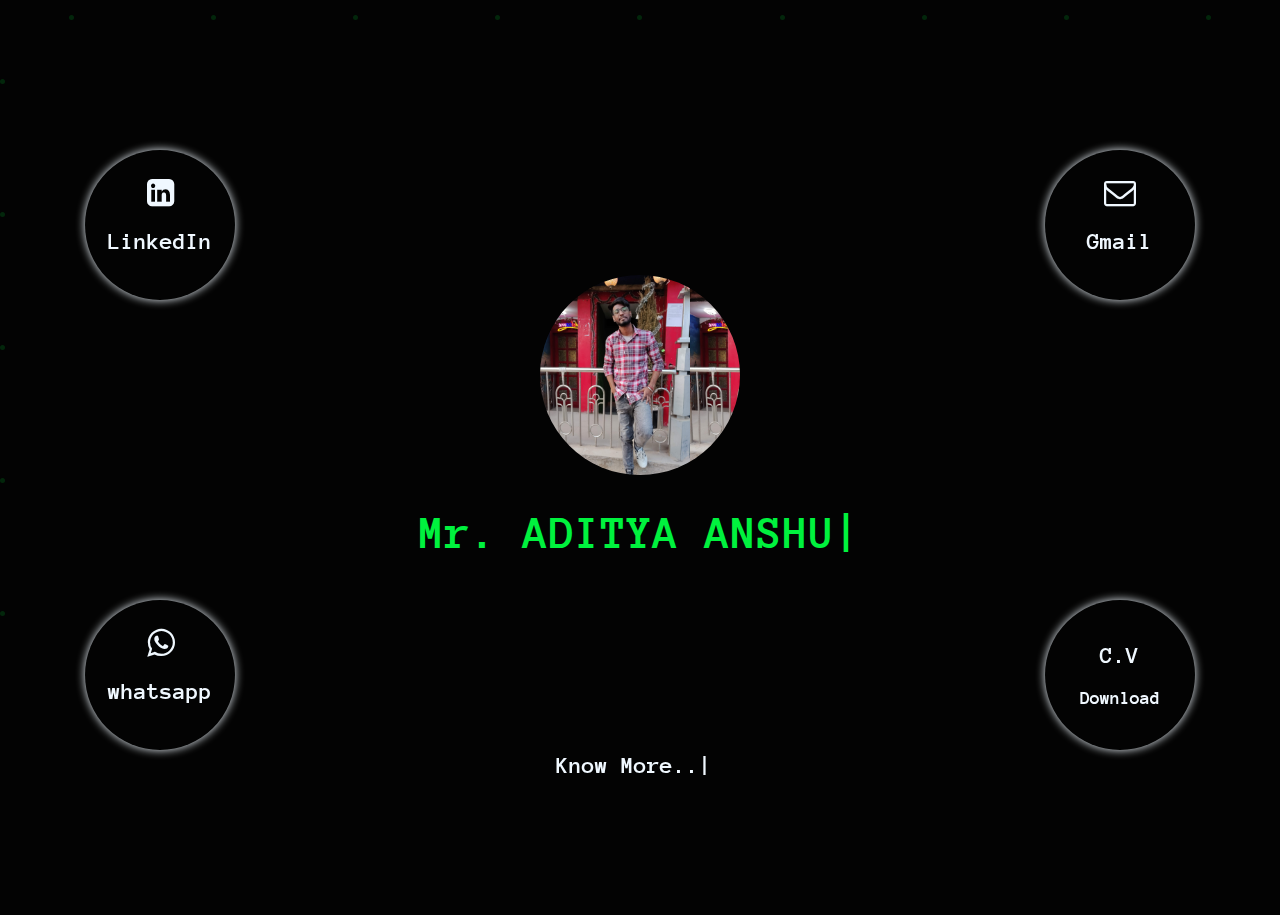
==== index.html @ 7e4ab405 "portfolio" ====
<!DOCTYPE html>
<html lang="en">

<head>
    <meta charset="UTF-8">
    <meta http-equiv="X-UA-Compatible" content="IE=edge">
    <meta name="viewport" content="width=device-width, initial-scale=1.0">
    <title>Document</title>
    <link rel="stylesheet" href="css/style.css">
    <link rel="stylesheet" href="css/animation.css">
    <link rel="stylesheet" href="https://cdnjs.cloudflare.com/ajax/libs/font-awesome/4.7.0/css/font-awesome.min.css">
</head>


<body>
    <div class="animations-container">
        <div class="left-animation">
            <div class="lefttoright">
                <div class="line"></div>
                <div class="dot"></div>
            </div>
            <div class="lefttoright">
                <div class="line"></div>
                <div class="dot"></div>
            </div>
            <div class="lefttoright">
                <div class="line"></div>
                <div class="dot"></div>
            </div>
            <div class="lefttoright">
                <div class="line"></div>
                <div class="dot"></div>
            </div>
            <div class="lefttoright">
                <div class="line"></div>
                <div class="dot"></div>
            </div>
        </div>

        <div class="top-animation">
            <div class="toptobottom">
                <div class="line"></div>
                <div class="dot"></div>
            </div>
            <div class="toptobottom">
                <div class="line"></div>
                <div class="dot"></div>
            </div>
            <div class="toptobottom">
                <div class="line"></div>
                <div class="dot"></div>
            </div>
            <div class="toptobottom">
                <div class="line"></div>
                <div class="dot"></div>
            </div>
            <div class="toptobottom">
                <div class="line"></div>
                <div class="dot"></div>
            </div>
            <div class="toptobottom">
                <div class="line"></div>
                <div class="dot"></div>

            </div>
            <div class="toptobottom">
                <div class="line"></div>
                <div class="dot"></div>
            </div>
            <div class="toptobottom">
                <div class="line"></div>
                <div class="dot"></div>
            </div>
            <div class="toptobottom">
                <div class="line"></div>
                <div class="dot"></div>
            </div>
        </div>
        <div class="animation-dot">
            <div class="dot"></div>
        </div>
        <div class="option-container">
            <div class="image-container">
                <div class="pulse-container" id="linkedin">
                    <a href="https://www.linkedin.com/in/aditya-anshu-778134219">
                        <i class="fa fa-linkedin-square fa-2x" aria-hidden="true"></i>
                        <h2>LinkedIn</h2>
                    </a>
                </div>
            </div>
            <div class="image-container">
                <div class="pulse-container" id='gmail'>
                    <a href="mailto: adityaapexx@gmail.com">
                        <i class="fa fa-envelope-o fa-2x" aria-hidden="true"></i>
                        <h2>Gmail</h2>
                    </a>
                    
                </div>
            </div>
            <div class="image-container">
                <div class="pulse-container" id="whatsapp">
                    <a href="https://wa.me/917011445915">
                        <i class="fa fa-whatsapp fa-2x" aria-hidden="true"></i>
                        <h2>whatsapp</h2>
                    </a>
                </div>
            </div>
            <div class="image-container">
                <div class="pulse-container" id="cv">
                    <a href="https://drive.google.com/file/d/1rkBe8x7hj6Theas-dHYgzTVqbPm30YXK/view?usp=sharing">
                        <h2> C.V</h2>
                        <h3>Download</h3>
                    </a>

                </div>
            </div>
        </div>
    </div>

    <div class="profile-button">
        <div class="button">
            <a href="/online-resume/index.html">
                <h2>Know More..<span class="blink">|</span></h2>
            </a>
        </div>
    </div>
    <div class="about-container">
        <div class="image-container">
            <div class="pulse-container"></div>
        </div>
        <div class="name">
            <!-- <h1 class="typewriter" >     
                <span style="--chars: 18">
                    Mr. ADITYA ANSHU
                </span>
                <span style="--chars: 26">
                    Full Stack Web Developer
                </span> 
            </h1> -->
            <h1>M</h1>
            <h1>r</h1>
            <h1>.</h1>
            <h1>&nbsp</h1>
            <h1>A</h1>
            <h1>D</h1>
            <h1>I</h1>
            <h1>T</h1>
            <h1>Y</h1>
            <h1>A</h1>
            <h1>&nbsp</h1>
            <h1>A</h1>
            <h1>N</h1>
            <h1>S</h1>
            <h1>H</h1>
            <h1>U</h1>
            <h1><span class="blink">|</span></h1>
        </div>
        <div class="designation">
            <h2 class="typewriter">
                <span style="--chars: 24">
                    Full Stack Web Developer
                </span> 
                <span style="--chars: 23">
                    Front End Web Developer
                </span> 
                
                <span style="--chars: 12">
                    Web Designer
                </span> 

            </h2>
            <!-- <h2>F</h2>
            <h2>u</h2>
            <h2>l</h2>
            <h2>l</h2>
            <h2>&nbsp </h2>
            <h2>S</h2>
            <h2>t</h2>
            <h2>a</h2>
            <h2>c</h2>
            <h2>k</h2>
            <h2>&nbsp </h2>
            <h2>w</h2>
            <h2>e</h2>
            <h2>b</h2>
            <h2>&nbsp </h2>
            <h2>d</h2>
            <h2>e</h2>
            <h2>v</h2>
            <h2>e</h2>
            <h2>l</h2>
            <h2>o</h2>
            <h2>p</h2>
            <h2>e</h2>
            <h2>r</h2>
            <h2><span class="blink">|<apan>
            </h2> -->
        </div>
    </div>



</body>

<script src="js/typing.js"></script>
<script src="https://code.jquery.com/jquery-3.6.0.js" integrity="sha256-H+K7U5CnXl1h5ywQfKtSj8PCmoN9aaq30gDh27Xc0jk="
    crossorigin="anonymous"></script>
<script src="js/script.js"></script>

</html>
---- css/style.css ----
@import url('https://fonts.googleapis.com/css2?family=Anonymous+Pro&family=Irish+Grover&family=Space+Mono&display=swap');





body{
    margin: 0px;
    background-color: #030303;
    /* font-family: 'Space Mono', monospace; */
    font-family: 'Anonymous Pro', monospace;
    position: relative;
    color: aliceblue;
}
a{
    text-decoration: none;
    color: inherit;
}

/************** animation container Start ******** */

.animations-container{

    position: absolute;
    top: 15px;
    width: 100%;
    height: 100%;
}


.lefttoright{
    height:100%;
    width: 100%;
    padding: 5% 0 ;
    display: flex;
    align-items: center;
    opacity: .15;

}

.lefttoright .line{
    height:1px;
    width: 0px;
    background-color: #00F23E;
}

.left-animation div:nth-child(n) .line{
    animation: filler-right 15s linear infinite ;

}

.left-animation div:nth-child(2n + 1) .line{
    animation: filler-right 8s linear infinite 2s ;

}

.lefttoright .dot{
    height:5px;
    width: 5px;
    background-color: #00F23E;
    border-radius: 100% ;   
}







.righttoleft{
    height:100%;
    width: 100%;
    padding: 5% 0 ;
    display: flex;
    align-items: center;
    justify-content: center;
    opacity: .0;

}

.righttoleft .line{
    height:1px;
    width: 0px;
    background-color: white;
}

.left-animation div:nth-child(n) .line{
    animation: filler-left 15s linear infinite ;

}

.left-animation div:nth-child(2n + 1) .line{
    animation: filler-left 8s linear infinite 2s ;

}

.righttoleft .dot{
    height:5px;
    width: 5px;
    background-color: white;
    border-radius: 100% ;   
}












.top-animation {
    display: flex;
    width: 100%;
    height: 100%;
    position: absolute ;
    top: 0%;
}

.toptobottom{
    height:100%;
    width: 20px;
    display: flex;
    flex-direction: column;
    align-items: center;
    opacity: .15;
    padding: 0% 5%;
}

.toptobottom .line{
    height:0px;
    width: 1px;
    background-color: #00F23E;
}

.top-animation div:nth-child(n) .line{
    animation: filler-bottom 4s linear infinite 5s ;

}

.top-animation div:nth-child(2n + 1) .line{
    animation: filler-bottom 5s linear infinite 2s ;

}

.top-animation div:nth-child(3n + 1) .line{
    animation: filler-bottom 10s linear infinite  ;

}


.toptobottom .dot{
    height: 5px;
    width: 5px;
    background-color: #00F23E;
    border-radius: 100% ;   
}





.bottom-animation {
    display: flex;
    width: 100%;
    height: 100%;
    position: absolute ;
    top: 0%;
    bottom:0%;
}

.bottomtotop{
    height:100%;
    width: 100%;
    display: flex;
    flex-direction: column-reverse;
    align-items: center;
    
    opacity: 1;
    padding: 0% 5%;
}

.bottomtotop .line{
    height:0px;
    width: 1px;
    background-color: white;
}

.bottom-animation div:nth-child(n) .line{
    animation: filler-bottom 4s linear infinite 5s ;

}

.bottom-animation div:nth-child(2n + 1) .line{
    animation: filler-top 5s linear infinite 2s ;

}

.bottom-animation div:nth-child(3n + 1) .line{
    animation: filler-top 10s linear infinite  ;

}


.bottomtotop .dot{
    height: 5px;
    width: 5px;
    background-color: white;
    border-radius: 100% ;   
}




/* ************** About Container Star ***************** */

.about-container{
    height: 100vh;
    display: flex;
    justify-content: center;
    align-items: center;
    flex-direction: column;
    color: aliceblue;
}

.about-container .image-container{

  height: 200px;
  width: 200px;
  background-color:aliceblue;
  background-image: url('../image/vg.jpg');
  background-size: contain;
  border-radius: 50% ;
  animation: pulse 2s linear alternate infinite;
  z-index:1 ;
  
  
}

.name{
    display: flex;
    font-size: x-large;
    color: #00F23E;

}

.designation{
    /* animation: moveleft 5s linear ; */
    height: 4vh;
    display: flex;
    position: relative;
    font-size: x-large;
    color: #00F23E;

}

 .name h1:nth-child(1){

    animation: visible 0.2s linear ;

}
.name h1:nth-child(2){

    animation: visible .4s linear ;

}
.name h1:nth-child(3){

    animation: visible .6s linear ;

}
.name h1:nth-child(4){

    animation: visible .8s linear ;

}
.name h1:nth-child(5){

    animation: visible 1s linear ;

}
.name h1:nth-child(6){

    animation: visible 1.2s linear ;

}
.name h1:nth-child(7){

    animation: visible 1.4s linear ;

}
.name h1:nth-child(8){

    animation: visible 1.6s linear ;

}
.name h1:nth-child(9){

    animation: visible 1.8s linear ;

}
.name h1:nth-child(10){

    animation: visible 2s linear ;

}
.name h1:nth-child(11){

    animation: visible 2.2s linear ;

}
.name h1:nth-child(12){

    animation: visible 2.4s linear ;

}
.name h1:nth-child(13){

    animation: visible 2.6s linear ;

}
.name h1:nth-child(14){

    animation: visible 2.8s linear ;

}
.name h1:nth-child(15){

    animation: visible 3s linear ;

}
.name h1:nth-child(16){

    animation: visible 3.2s linear ;

}
.name h1:nth-child(17){

    animation: visible 3.4s linear ;

}

/* .designation h2:nth-child(1){
    animation: visible 3.6s linear ;
}
.designation h2:nth-child(2){
    animation: visible 3.8s linear ;
}
.designation h2:nth-child(3){
    animation: visible 4s linear ;
}
.designation h2:nth-child(4){
    animation: visible 4.2s linear ;
}
.designation h2:nth-child(5){
    animation: visible 4.4s linear ;
}
.designation h2:nth-child(6){
    animation: visible 4.6s linear ;
}
.designation h2:nth-child(7){
    animation: visible 4.8s linear ;
}
.designation h2:nth-child(8){
    animation: visible 5s linear ;
}
.designation h2:nth-child(9){
    animation: visible 5.2s linear ;
}
.designation h2:nth-child(10){
    animation: visible 5.4s linear ;
}
.designation h2:nth-child(11){
    animation: visible 5.6s linear ;
}
.designation h2:nth-child(12){
    animation: visible 5.8s linear ;
}
.designation h2:nth-child(13){
    animation: visible 6s linear ;
}
.designation h2:nth-child(14){
    animation: visible 6.2s linear ;
}
.designation h2:nth-child(15){
    animation: visible 6.4s linear ;
}
.designation h2:nth-child(16){
    animation: visible 6.6s linear ;
}
.designation h2:nth-child(17){
    animation: visible 6.8s linear ;
}
.designation h2:nth-child(18){
    animation: visible 7s linear ;
}
.designation h2:nth-child(19){
    animation: visible 7.2s linear ;
}
.designation h2:nth-child(20){
    animation: visible 7.4s linear ;
}
.designation h2:nth-child(21){
    animation: visible 7.6s linear ;
}
.designation h2:nth-child(22){
    animation: visible 7.8s linear ;
}
.designation h2:nth-child(23){
    animation: visible 8s linear ;
}
.designation h2:nth-child(24){
    animation: visible 8.2s linear ;
}
.designation h2:nth-child(25){
    animation: visible 8.4s linear ;
} */






.blink{
    animation : blink-letter 1s infinite alternate;
}

h2 .blink{
    
    animation : blink-letter 1s infinite alternate,
    visible  linear;

}




/* *************** About container End********************* */

/* ********** Option Container start************* */

.option-container{
    height:100%;
    width: 100%;
    /* background-color: bisque; */
    position: fixed;
    top: 0;
    opacity: 1;
    display: flex;
    justify-content: space-evenly;
    flex-wrap: wrap;
    
}


.option-container .image-container .pulse-container{
    position: relative;
    height: 150px;
    width: 150px;
    background-color: #030303;
    border-radius: 50% ;
    display: flex;
    justify-content: center;
    align-items: center;
    flex-direction: column;
    text-align: center;
    box-shadow:  0 0 10px 0px aliceblue;
    transition: box-shadow ease-out 1s, color ease-out .2s;
}

.option-container .image-container .pulse-container:hover
{
    /* animation: pulse 1s linear infinite .5s; */
    /* transition: box-shadow ease-in-out .5s; */

    transition-delay: 1s;
    box-shadow: 0 0 10px 0 #00F23E, 0 0 20px 0 #00F23E;
    color:#00F23E;
}

.pulse-container h2{
    font-size: 1.5em;
    /* color: aliceblue; */
    /* transition: color ease-in-out .9s; */
}



/* .pulse-container h2:hover ,.pulse-container h3:hover{
    transition-delay: .9s;
    color:#00F23E;
} */

.option-container .image-container{
    height: 50%;
    width: 40%;
    display: flex;
    align-items: center;
    /* background-color:rgb(34, 54, 71); */
   
  
    
  
}

.option-container div:nth-child(even){
    justify-content: end;
}

.animation-dot{
    height:100%;
    width: 100%;
    /* background-color: bisque; */
    position: fixed;
    top: 0;
    opacity: 1;
    
}

.animation-dot .dot{
    height: 5px;
    width: 5px;
    background-color: #00F23E;
    box-shadow: 0 0 20px 0 red,0 0 30px 0 red;
    border-radius: 50%;
    position: absolute;
    left: 50%;
    top: 40%;
    z-index: 0;
    /* animation: move-about 3s linear infinite ; */
}


/* ********* Profile button************* */

.profile-button .button{
    height: 10vh;
    width: 15vw; 
    position: absolute;
    display: flex;
    justify-content: center;
    align-items: center;
    /* border: 2px solid white; */
    border-radius: 50px;
    left: 42%;
    bottom:10%;
    transition:box-shadow .5s ease-in-out, color .3s ease-in-out ;
}

.profile-button .button:hover{
    /* animation: pulse 1s linear  infinite; */
    box-shadow: 0 0 20px 0 #00F23E ;
    color: #00F23E;
}









.typewriter span , .typewriter2 span  {
    display: none;
    height: 4vh;
    /* opacity: 0; */
    width: calc(.15rem + (1ch * var(--chars)));
    overflow: hidden;
    border-right: .15rem solid ;
    white-space: nowrap;
    font-family: monospace;
    animation: 
            typing 2s steps(var(--chars)),   
            blink .5s step-end infinite alternate;
}

@keyframes typing { from { width: 0% } }
@keyframes blink  {	50%  { border-color: transparent } }





/* .typing {
    position: relative;
}
.typing::after {
    content: "|";
    position: absolute;
    right: 0;
    width: 100%;
    color: #00F23E;
    background-color: black;
    animation: typing 4s steps(18) forwards, caret 1s infinite;
}

.typing2 {
    position: relative;
}
.typing2::after {
    content: "|";
    position: absolute;
    right: 0;
    width: 100%;
    color: #00F23E;
    background-color: black;
    animation: typing 4s steps(27) forwards 4s, caret 1s infinite;
}
@keyframes typing {
    to {
        width: 0;
   }
}
@keyframes caret {
    50% {
        color: transparent;
   }
} */

/* resposiveness */



/* mobile responsive */
@media (max-width: 480px) {
    .option-container{
        display: none;
    }
    h1{
        font-size: 2rem;
    }
    h2{
        font-size: 1.5rem;
    }
    .profile-button .button{
        /* animation: pulse 1s linear  infinite; */
        left: 22%;
        width: 50vw;
        box-shadow: 0 0 20px 0 #00F23E ;
        color: #00F23E;
    }
    .lefttoright{
        padding: 20% 0;
    }
}


/* ipad responsive */
@media (max-width: 800px) {
    .option-container{
        display: none;
    }
    h1{
        font-size: 2rem;
    }
    h2{
        font-size: 1.5rem;
    }
    .profile-button .button{
        /* animation: pulse 1s linear  infinite; */
        left: 22%;
        width: 50vw;
        box-shadow: 0 0 20px 0 #00F23E ;
        color: #00F23E;
    }
    .lefttoright{
        padding: 20% 0;
    }
}
---- css/animation.css ----
@keyframes filler-right{
    0%{
        
        width: 0%;
    }
    100%{
        width: 100%;
        
    }
}

@keyframes filler-bottom{
    0%{
        
        height: 0%;
    }
    100%{
        height: 100%;
        
    }
}

@keyframes filler-left{
    0%{
        
        width: 0%;
    }
    100%{
        width: 100%;
        
    }
}

@keyframes filler-top{
    0%{
        
        height: 0%;
    }
    100%{
        height: 100%;
        
    }
}



/* ******** About Container Start ************** */

@keyframes pulse {
    0% {
      /* transform: scale(0.95); */
      box-shadow: 0 0 0 0 #00F23E;
    }

    25%{
        box-shadow: 0 0 10px 0px #00F23E;

    }

    50% {
        /* transform: scale(1); */
        box-shadow: 0 0 20px 0px #00F23E;
    }
  
    70% {
      /* transform: scale(1); */
      box-shadow: 0 0 30px 0px #00F23E;
    }
  
    100% {
      /* transform: scale(0.95); */
      box-shadow: 0 0 40px 0 #00F23E;
    }
  }

@keyframes blink-letter{
    
    0%,100%{
        opacity: 0;
    }
    50%{
        opacity: 1;
    }
}


@keyframes visible{
    
    0%,100%{
        opacity: 0;
    }
}

/* ******* About Container End ********** */

@keyframes move-linkedin {
    0%{
       /* left: 50%; */
       /* top: 40%;  */
    }
    33%{     
       top:  10%    ;
       left: 50%;
        
    }
    66%{
        top: 10% ;
        left: 11%
    }    
    99%{
        left:11%;
        top:15%;
    }
}

@keyframes move-whatsapp {
    0%{
       /* left: 50%; */
       /* top: 40%;  */
    }
    33%{     
       top:  90%    ;
       left: 50%;
        
    }
    66%{
        top: 90% ;
        left: 11%
    }    
    99%{
        left:11%;
        top:84%;
    }
}

@keyframes move-gmail {
    0%{
       /* left: 50%; */
       /* top: 40%;  */
    }
    33%{     
       top:  10%    ;
       left: 50%;
        
    }
    66%{
        top: 10% ;
        left: 89%
    }    
    99%{
        left:89%;
        top:15%;
    }
}

@keyframes move-cv {
    0%{
       /* left: 50%; */
       /* top: 40%;  */
    }
    33%{     
       top:  90%    ;
       left: 50%;
        
    }
    66%{
        top: 90% ;
        left: 89%
    }    
    99%{
        left:89%;
        top:84%;
    }
}

/* hamburger */
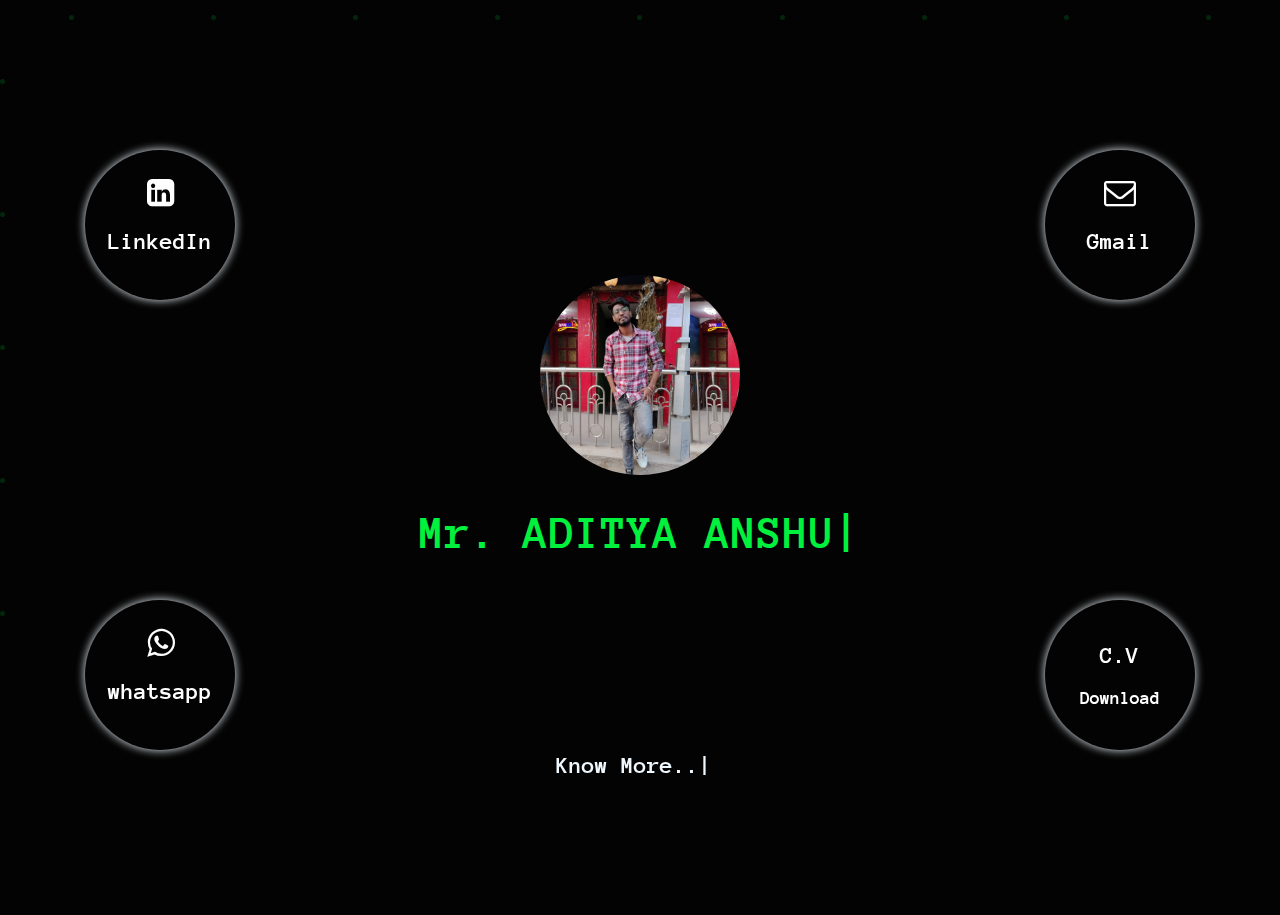
==== commit 35ab42da: "changes" ====
--- a/index.html
+++ b/index.html
@@ -5,7 +5,7 @@
     <meta charset="UTF-8">
     <meta http-equiv="X-UA-Compatible" content="IE=edge">
     <meta name="viewport" content="width=device-width, initial-scale=1.0">
-    <title>Document</title>
+    <title>My Portfolio</title>
     <link rel="stylesheet" href="css/style.css">
     <link rel="stylesheet" href="css/animation.css">
     <link rel="stylesheet" href="https://cdnjs.cloudflare.com/ajax/libs/font-awesome/4.7.0/css/font-awesome.min.css">
@@ -119,7 +119,7 @@
 
     <div class="profile-button">
         <div class="button">
-            <a href="/online-resume/index.html">
+            <a href="resume.html">
                 <h2>Know More..<span class="blink">|</span></h2>
             </a>
         </div>
--- a/css/style.css
+++ b/css/style.css
@@ -231,7 +231,7 @@
   height: 200px;
   width: 200px;
   background-color:aliceblue;
-  background-image: url('../image/vg.jpg');
+  background-image: url('../images/vg.jpg');
   background-size: contain;
   border-radius: 50% ;
   animation: pulse 2s linear alternate infinite;
@@ -447,6 +447,7 @@
     width: 100%;
     /* background-color: bisque; */
     position: fixed;
+    color: white;
     top: 0;
     opacity: 1;
     display: flex;
